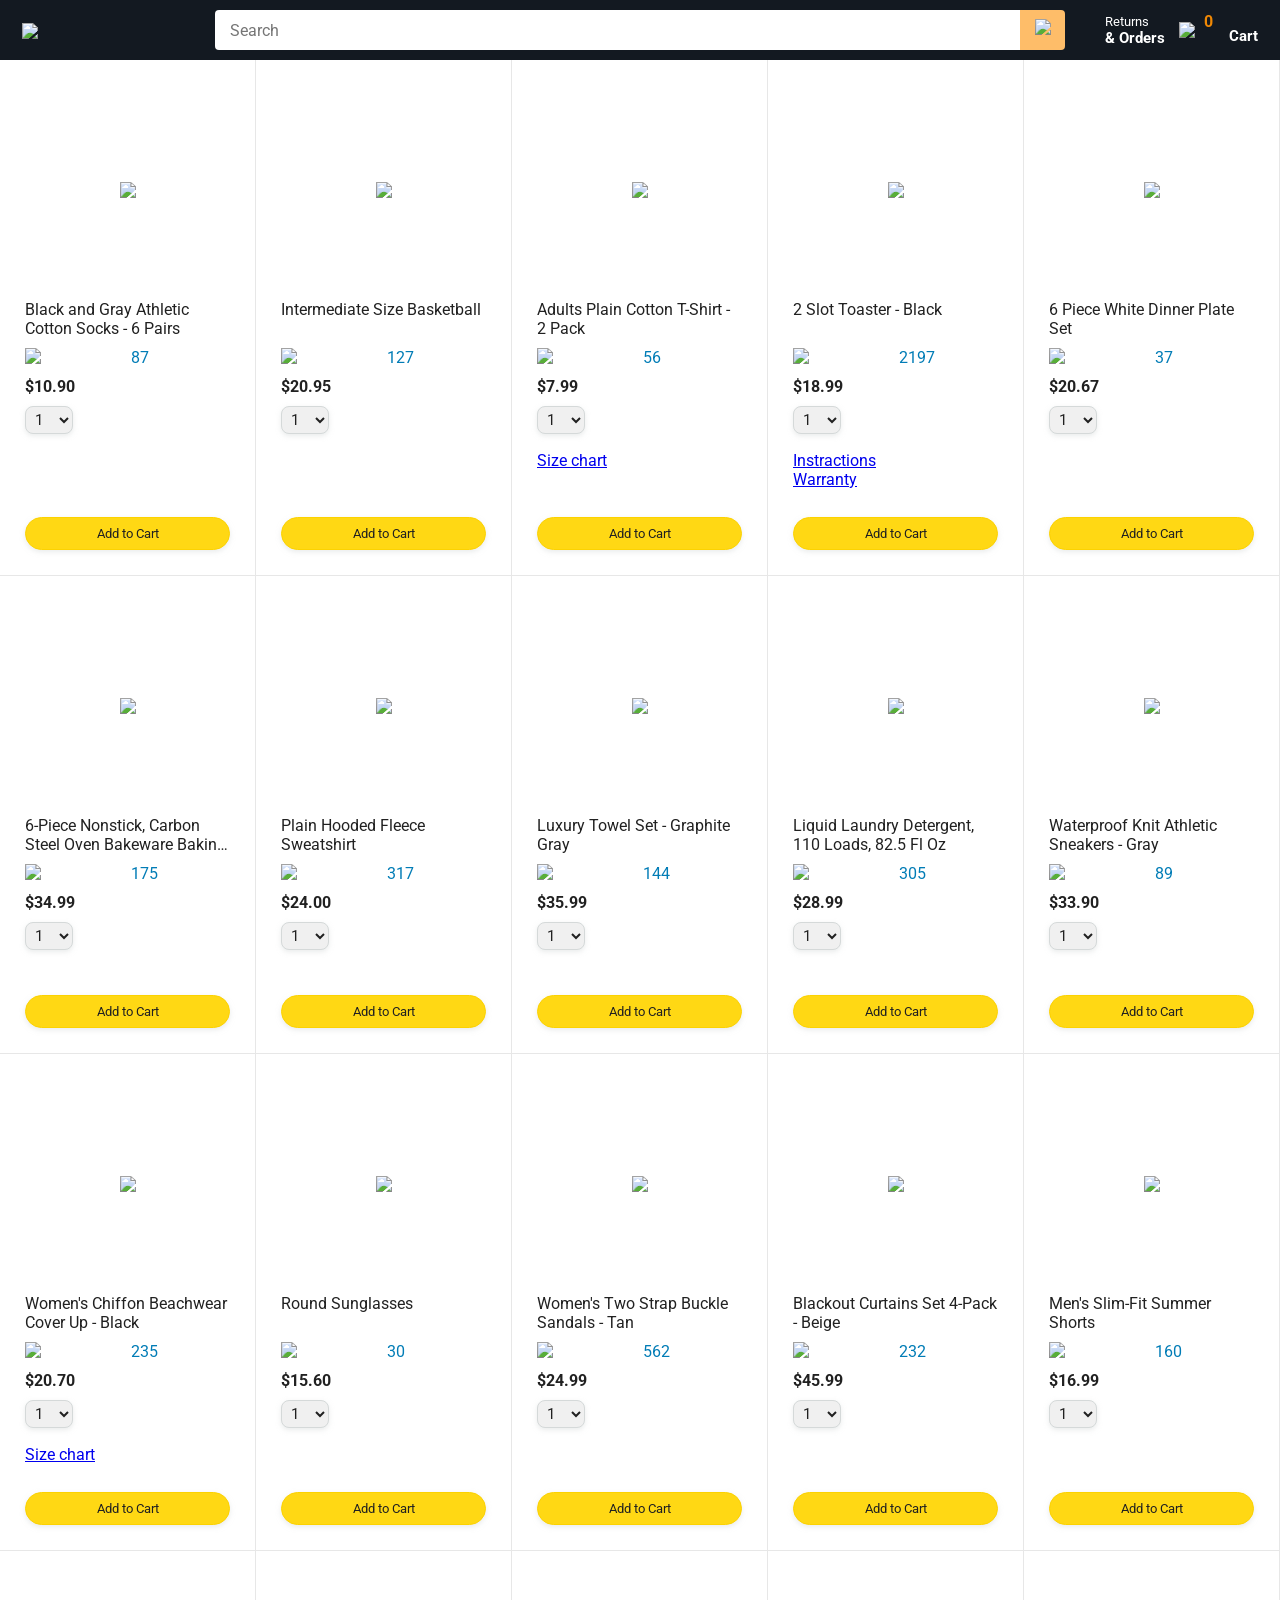
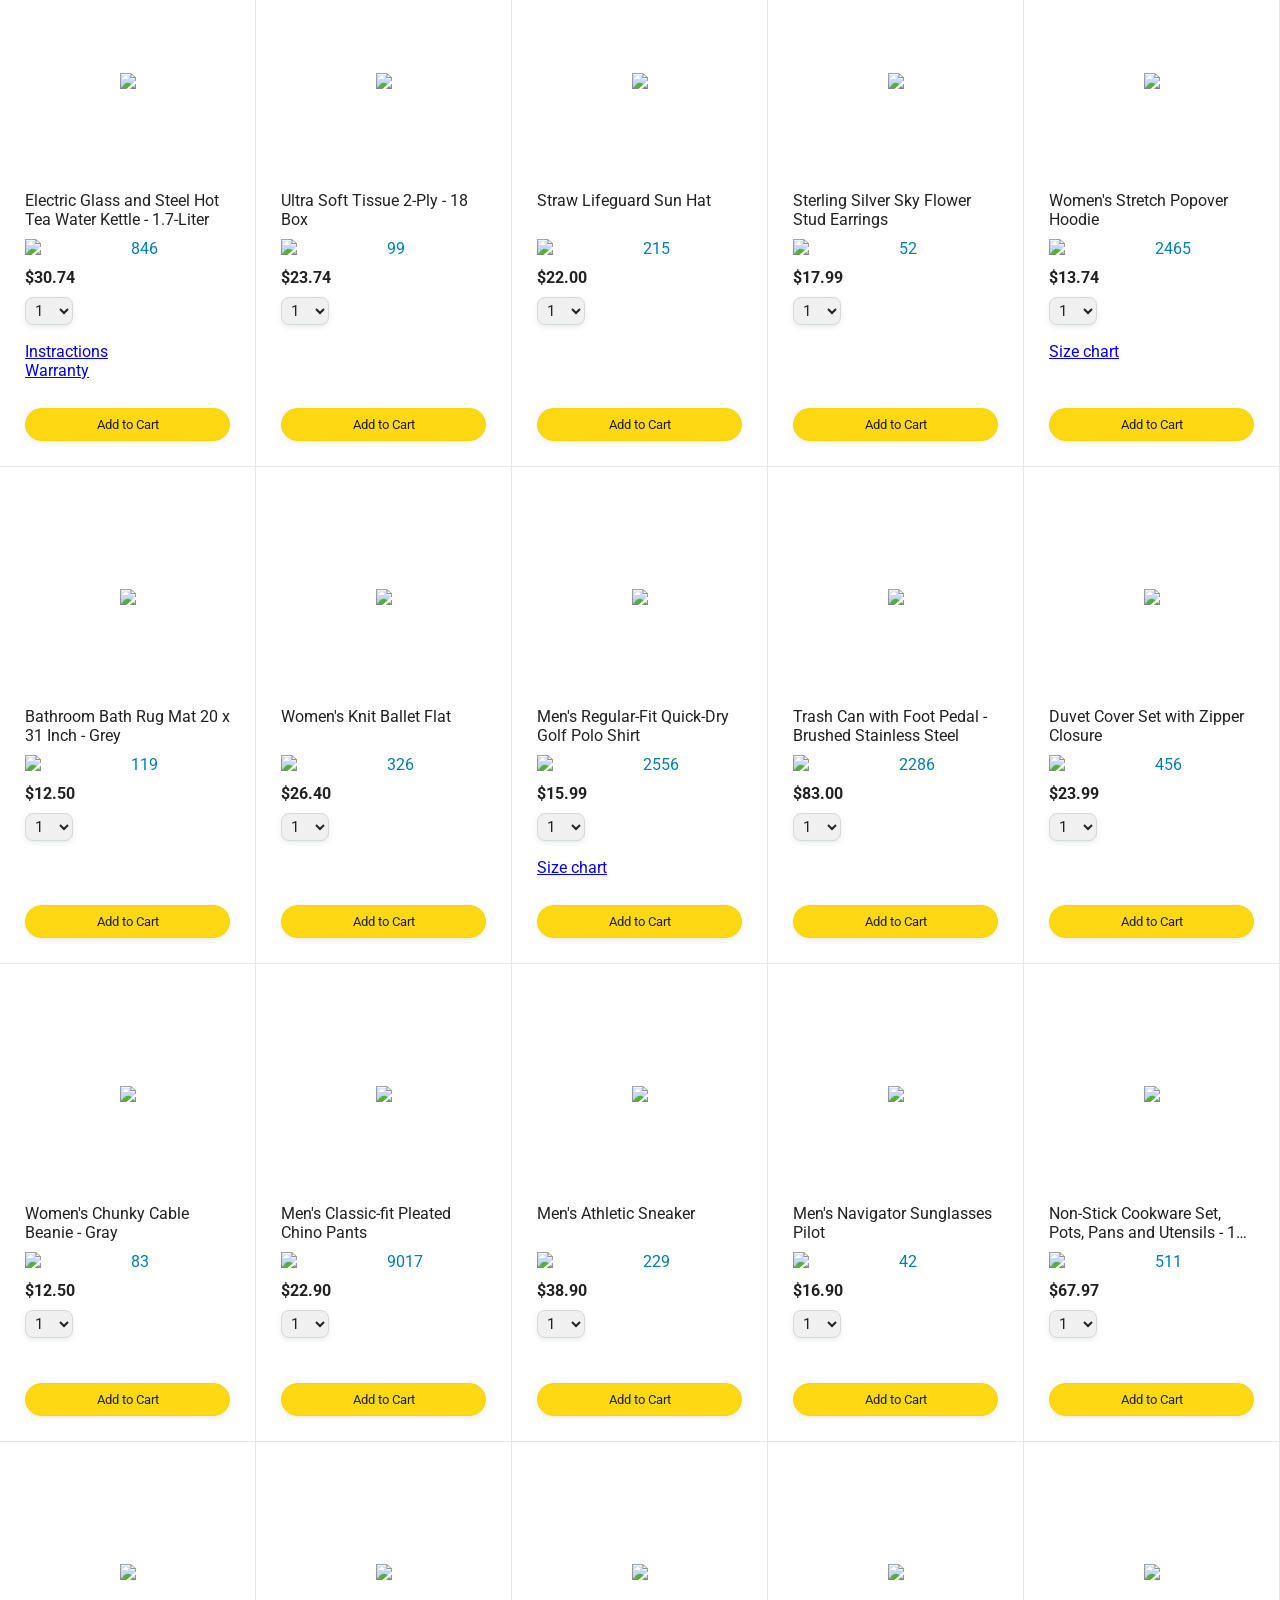
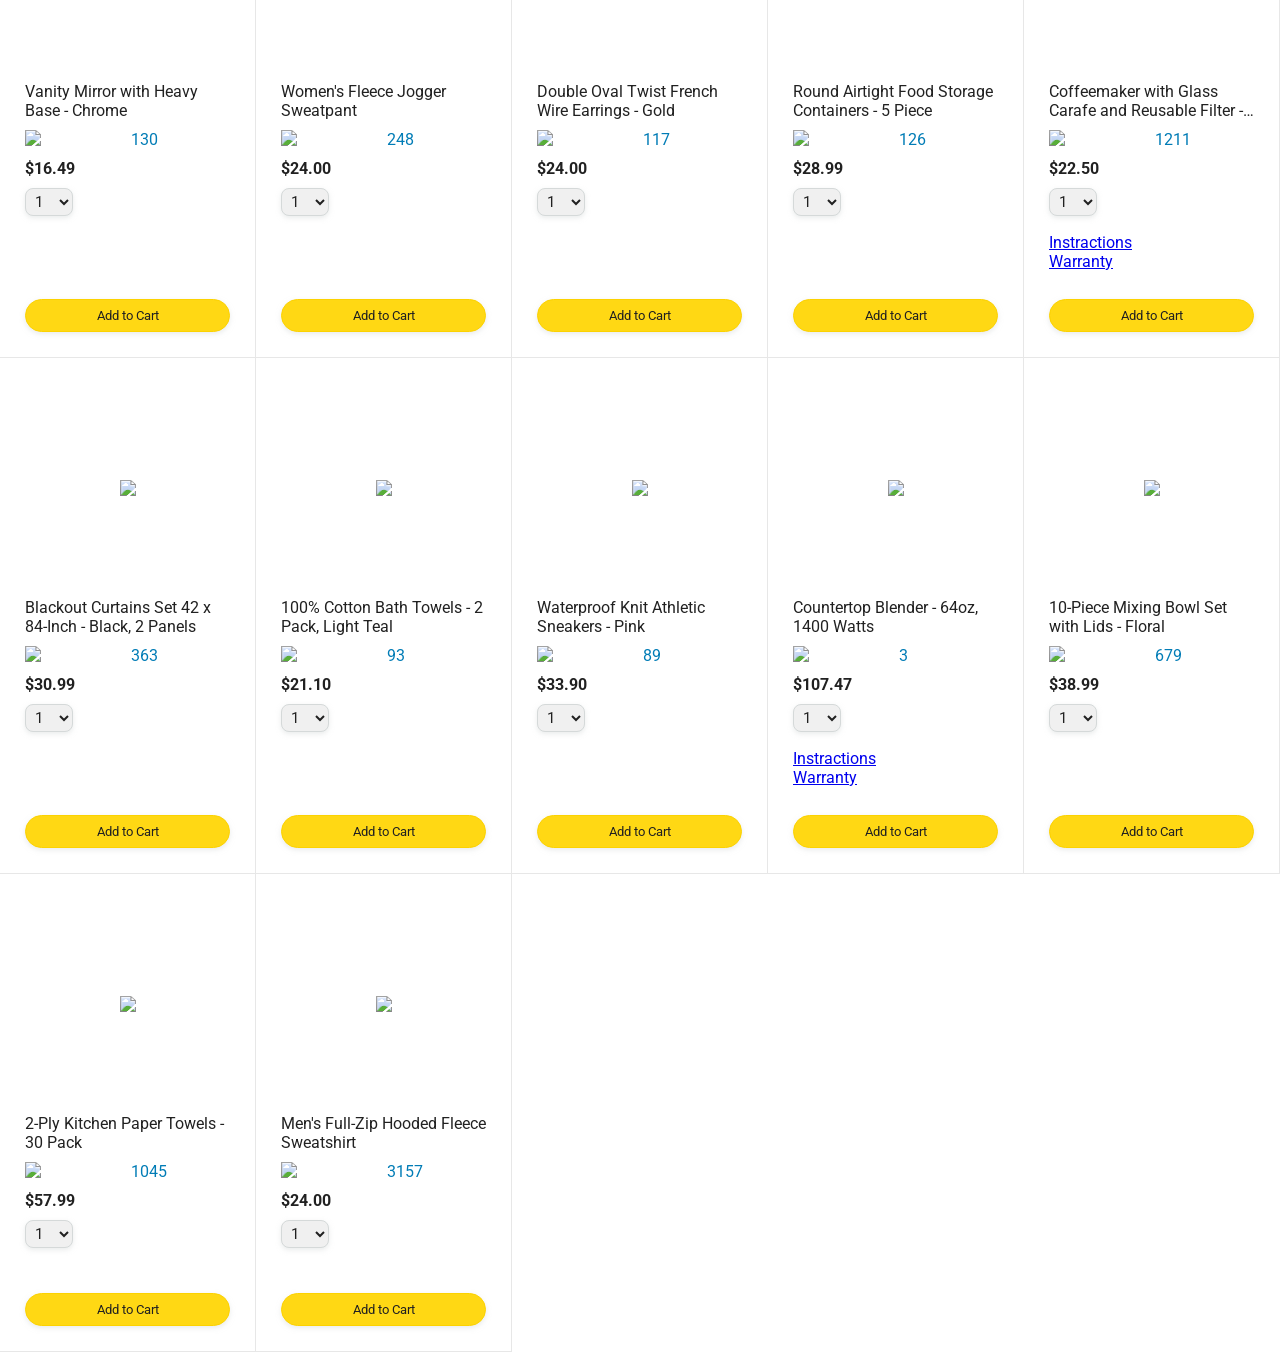
==== index.html @ 11683c83 "Rename amazon.html to index.html" ====
<!DOCTYPE html>
<html>
  <head>
    <title>Amazon Project</title>

    <!-- This code is needed for responsive design to work.
      (Responsive design = make the website look good on
      smaller screen sizes like a phone or a tablet). -->
    <meta name="viewport" content="width=device-width, initial-scale=1">

    <!-- Load a font called Roboto from Google Fonts. -->
    <link rel="preconnect" href="https://fonts.googleapis.com">
    <link rel="preconnect" href="https://fonts.gstatic.com" crossorigin>
    <link href="https://fonts.googleapis.com/css2?family=Roboto:wght@400;500;700&display=swap" rel="stylesheet">

    <!-- Here are the CSS files for this page. -->
    <link rel="stylesheet" href="styles/shared/general.css">
    <link rel="stylesheet" href="styles/shared/amazon-header.css">
    <link rel="stylesheet" href="styles/pages/amazon.css">
  </head>
  <body>
    <div class="amazon-header">
      <div class="amazon-header-left-section">
        <a href="amazon.html" class="header-link">
          <img class="amazon-logo"
            src="images/amazon-logo-white.png">
          <img class="amazon-mobile-logo"
            src="images/amazon-mobile-logo-white.png">
        </a>
      </div>

      <div class="amazon-header-middle-section">
        <div class="search-bar-conainer">
          <input class="search-bar" type="text" placeholder="Search">
          <div class="pop-up">
            Enter a product name to search for
          </div>
        </div>

        <button class="search-button">
          <img class="search-icon" src="images/icons/search-icon.png">
          <div class="search-button-pop-up">
            Search
          </div>
        </button>
      </div>

      <div class="amazon-header-right-section">
        <a class="orders-link header-link" href="orders.html">
          <span class="returns-text">Returns</span>
          <span class="orders-text">& Orders</span>
        </a>

        <a class="cart-link header-link" href="checkout.html">
          <img class="cart-icon" src="images/icons/cart-icon.png">
          <div class="cart-quantity">0</div>
          <div class="cart-text">Cart</div>
        </a>
      </div>
    </div>
    
    <div class="main">
      <div class="products-grid js-products-grid">
        
    </div>
    
    <script type="module" src="data/cart.js"></script>
    <script type="module" src="scripts/amazon.js"></script>
  </body>
</html>
---- styles/shared/general.css ----
body {
  font-family: Roboto, Arial;
  color: rgb(33, 33, 33);
  /* The <body> element has a default margin of 8px
     on all sides. This removes the default margins. */
  margin: 0;
}

/* <p> elements have a default margin on the top
   and bottom. This removes the default margins. */
p {
  margin: 0;
}

button {
  cursor: pointer;
}

select {
  cursor: pointer;
}

input, select, button {
  font-family: Roboto, Arial;
}

.button-primary {
  color: rgb(33, 33, 33);
  background-color: rgb(255, 216, 20);
  border: 1px solid rgb(252, 210, 0);
  border-radius: 8px;
  cursor: pointer;
  box-shadow: 0 2px 5px rgba(213, 217, 217, 0.5);
}

.button-primary:hover {
  background-color: rgb(247, 202, 0);
  border: 1px solid rgb(242, 194, 0);
}

.button-primary:active {
  background: rgb(255, 216, 20);
  border-color: rgb(252, 210, 0);
  box-shadow: none;
}

.button-secondary {
  color: rgb(33, 33, 33);
  background: white;
  border: 1px solid rgb(213, 217, 217);
  border-radius: 8px;
  cursor: pointer;
  box-shadow: 0 2px 5px rgba(213, 217, 217, 0.5);
}

.button-secondary:hover {
  background-color: rgb(247, 250, 250);
}

.button-secondary:active {
  background-color: rgb(237, 253, 255);
  box-shadow: none;
}

/* These styles will limit text to 2 lines. Anything
   beyond 2 lines will be replaced with "..."
   You can find this code by using an A.I. tool or by
   searching in Google.
   https://css-tricks.com/almanac/properties/l/line-clamp/ */
   
   .limit-text-to-2-lines {
     display: -webkit-box;
     -webkit-line-clamp: 2;
     -webkit-box-orient: vertical;
     overflow: hidden;
    }
    
    .clicked {
      display: block;
      -webkit-line-clamp: unset;
      overflow: visible;
    }
.link-primary {
  color: rgb(1, 124, 182);
  cursor: pointer;
}

.link-primary:hover {
  color: rgb(196, 80, 0);
}

/* Styles for dropdown selectors. */
select {
  color: rgb(33, 33, 33);
  background-color: rgb(240, 240, 240);
  border: 1px solid rgb(213, 217, 217);
  border-radius: 8px;
  padding: 3px 5px;
  font-size: 15px;
  cursor: pointer;
  box-shadow: 0 2px 5px rgba(213, 217, 217, 0.5);
}

select:focus,
input:focus {
  outline: 2px solid rgb(255, 153, 0);
}
---- styles/shared/amazon-header.css ----
.search-bar-conainer{
  flex:1;
  display: flex;
  justify-content: center;
  position: relative;
}

.search-button-pop-up,.search-bar-conainer .pop-up{
  position: absolute;
  opacity: 0;
  font-size: 14px;
  top: 44px;
  background-color: rgb(241, 241, 241);
  border-radius: 3px;
  color:rgb(96,96,96);
  white-space: nowrap;
  padding: 10px 20px;
}
.search-button:hover .search-button-pop-up{
  opacity: 1;
  top:54px;
}



.amazon-header {
  background-color: rgb(19, 25, 33);
  color: white;
  padding-left: 15px;
  padding-right: 15px;

  display: flex;
  align-items: center;
  justify-content: space-between;

  position: fixed;
  top: 0;
  left: 0;
  right: 0;
  height: 60px;
}

.amazon-header-left-section {
  width: 180px;
}

@media (max-width: 800px) {
  .amazon-header-left-section {
    width: unset;
  }
}

.header-link {
  display: inline-block;
  padding: 6px;
  border-radius: 2px;
  cursor: pointer;
  text-decoration: none;
  border: 1px solid rgba(0, 0, 0, 0);
}

.header-link:hover {
  border: 1px solid white;
}

.amazon-logo {
  width: 100px;
  margin-top: 5px;
}

.amazon-mobile-logo {
  display: none;
}

@media (max-width: 575px) {
  .amazon-logo {
    display: none;
  }

  .amazon-mobile-logo {
    display: block;
    height: 35px;
    margin-top: 5px;
  }
}

.amazon-header-middle-section {
  flex: 1;
  max-width: 850px;
  margin-left: 10px;
  margin-right: 10px;
  display: flex;
}

.search-bar {
  flex: 1;
  width: 0;
  font-size: 16px;
  height: 38px;
  padding-left: 15px;
  border: none;
  border-top-left-radius: 4px;
  border-bottom-left-radius: 4px;
  border-top-right-radius: 0;
  border-bottom-right-radius: 0;
}

.search-button {
  background-color: rgb(254, 189, 105);
  border: none;
  width: 45px;
  height: 40px;
  display: flex;
  justify-content: center;
  align-items: center;
  border-top-right-radius: 4px;
  border-bottom-right-radius: 4px;
  flex-shrink: 0;
}

.search-icon {
  height: 22px;
}

.amazon-header-right-section {
  width: 180px;
  flex-shrink: 0;
  display: flex;
  justify-content: end;
}

.orders-link {
  color: white;
}

.returns-text {
  display: block;
  font-size: 13px;
}

.orders-text {
  display: block;
  font-size: 15px;
  font-weight: 700;
}

.cart-link {
  color: white;
  display: flex;
  align-items: center;
  position: relative;
}

.cart-icon {
  width: 50px;
}

.cart-text {
  margin-top: 12px;
  font-size: 15px;
  font-weight: 700;
}

.cart-quantity {
  color: rgb(240, 136, 4);
  font-size: 16px;
  font-weight: 700;

  position: absolute;
  top: 4px;
  left: 22px;
  
  width: 26px;
  text-align: center;
}
---- styles/pages/amazon.css ----
.main {
  margin-top: 60px;
}

.products-grid {
  display: grid;

  /* - In CSS Grid, 1fr means a column will take up the
       remaining space in the grid.
     - If we write 1fr 1fr ... 1fr; 8 times, this will
       divide the grid into 8 columns, each taking up an
       equal amount of the space.
     - repeat(8, 1fr); is a shortcut for repeating "1fr"
       8 times (instead of typing out "1fr" 8 times).
       repeat(...) is a special property that works with
       display: grid; */
  grid-template-columns: repeat(8, 1fr);
}

/* @media is used to create responsive design (making the
   website look good on any screen size). This @media
   means when the screen width is 2000px or less, we
   will divide the grid into 7 columns instead of 8. */
@media (max-width: 2000px) {
  .products-grid {
    grid-template-columns: repeat(7, 1fr);
  }
}

/* This @media means when the screen width is 1600px or
   less, we will divide the grid into 6 columns. */
@media (max-width: 1600px) {
  .products-grid {
    grid-template-columns: repeat(6, 1fr);
  }
}

@media (max-width: 1300px) {
  .products-grid {
    grid-template-columns: repeat(5, 1fr);
  }
}

@media (max-width: 1000px) {
  .products-grid {
    grid-template-columns: repeat(4, 1fr);
  }
}

@media (max-width: 800px) {
  .products-grid {
    grid-template-columns: repeat(3, 1fr);
  }
}

@media (max-width: 575px) {
  .products-grid {
    grid-template-columns: repeat(2, 1fr);
  }
}

@media (max-width: 450px) {
  .products-grid {
    grid-template-columns: 1fr;
  }
}

.product-container {
  padding-top: 40px;
  padding-bottom: 25px;
  padding-left: 25px;
  padding-right: 25px;

  border-right: 1px solid rgb(231, 231, 231);
  border-bottom: 1px solid rgb(231, 231, 231);

  display: flex;
  flex-direction: column;
}

.product-image-container {
  display: flex;
  justify-content: center;
  align-items: center;

  height: 180px;
  margin-bottom: 20px;
}

.product-image {
  /* Images will overflow their container by default. To
    prevent this, we set max-width and max-height to 100%
    so they stay inside their container. */
  max-width: 100%;
  max-height: 100%;
}

.product-name {
  height: 40px;
  margin-bottom: 5px;
}

.product-rating-container {
  display: flex;
  align-items: center;
  margin-bottom: 10px;
}

.product-rating-stars {
  width: 100px;
  margin-right: 6px;
}

.product-rating-count {
  color: rgb(1, 124, 182);
  cursor: pointer;
  margin-top: 3px;
}

.product-price {
  font-weight: 700;
  margin-bottom: 10px;
}

.product-quantity-container {
  margin-bottom: 17px;
}

.product-spacer {
  flex: 1;
}

.added-to-cart {
  color: rgb(6, 125, 98);
  font-size: 16px;

  display: flex;
  align-items: center;
  margin-bottom: 8px;

  /* At first, the "Added to cart" message will
     be invisible. Use JavaScript to change the
     opacity and make it visible. */
  visibility: hidden;
}

.added-to-cart img {
  height: 20px;
  margin-right: 5px;
}

.add-to-cart-button {
  width: 100%;
  padding: 8px;
  border-radius: 50px;
}
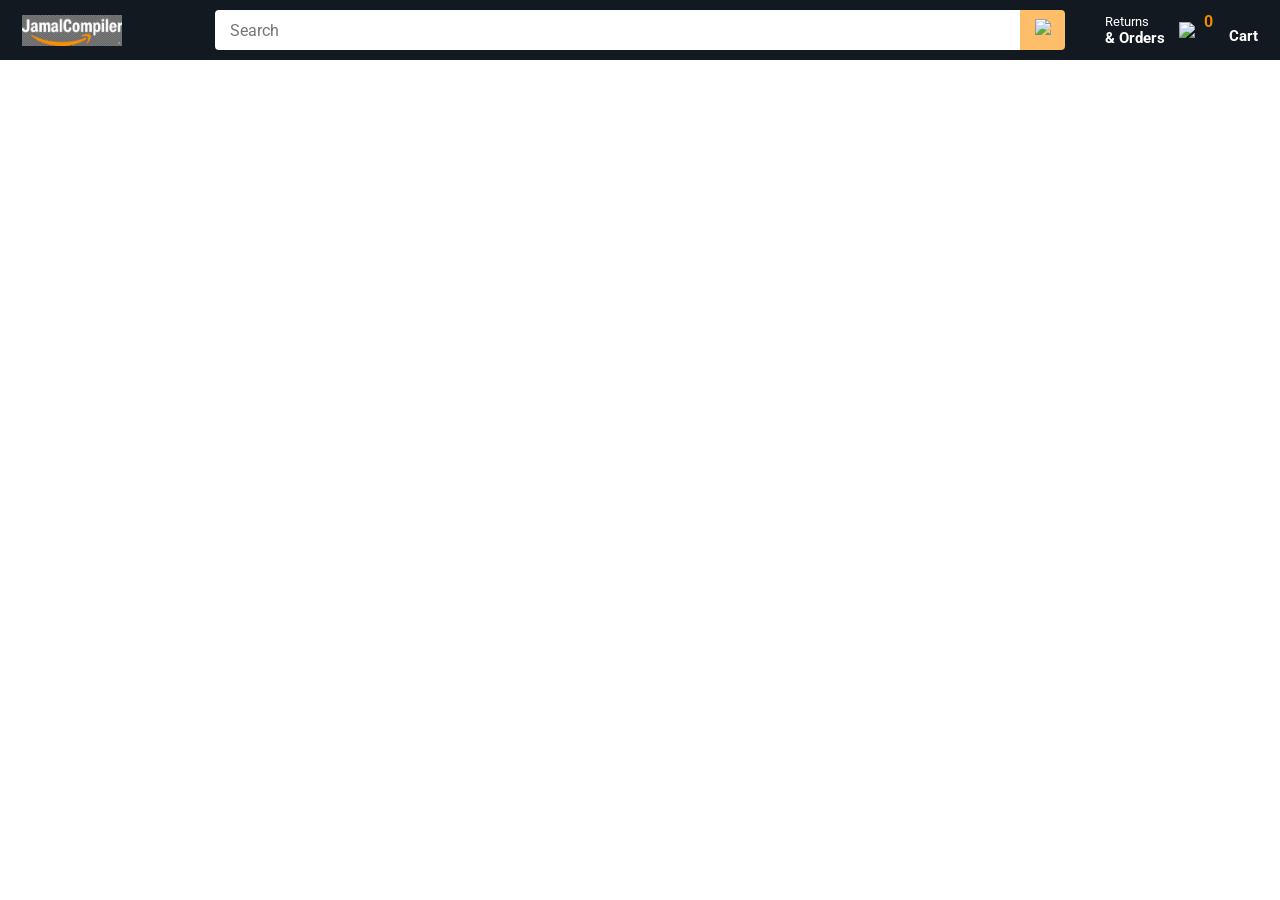
==== commit e479fdf1: "finishing the project" ====
--- a/index.html
+++ b/index.html
@@ -1,70 +1,70 @@
-<!DOCTYPE html>
-<html>
-  <head>
-    <title>Amazon Project</title>
-
-    <!-- This code is needed for responsive design to work.
-      (Responsive design = make the website look good on
-      smaller screen sizes like a phone or a tablet). -->
-    <meta name="viewport" content="width=device-width, initial-scale=1">
-
-    <!-- Load a font called Roboto from Google Fonts. -->
-    <link rel="preconnect" href="https://fonts.googleapis.com">
-    <link rel="preconnect" href="https://fonts.gstatic.com" crossorigin>
-    <link href="https://fonts.googleapis.com/css2?family=Roboto:wght@400;500;700&display=swap" rel="stylesheet">
-
-    <!-- Here are the CSS files for this page. -->
-    <link rel="stylesheet" href="styles/shared/general.css">
-    <link rel="stylesheet" href="styles/shared/amazon-header.css">
-    <link rel="stylesheet" href="styles/pages/amazon.css">
-  </head>
-  <body>
-    <div class="amazon-header">
-      <div class="amazon-header-left-section">
-        <a href="amazon.html" class="header-link">
-          <img class="amazon-logo"
-            src="images/amazon-logo-white.png">
-          <img class="amazon-mobile-logo"
-            src="images/amazon-mobile-logo-white.png">
-        </a>
-      </div>
-
-      <div class="amazon-header-middle-section">
-        <div class="search-bar-conainer">
-          <input class="search-bar" type="text" placeholder="Search">
-          <div class="pop-up">
-            Enter a product name to search for
-          </div>
-        </div>
-
-        <button class="search-button">
-          <img class="search-icon" src="images/icons/search-icon.png">
-          <div class="search-button-pop-up">
-            Search
-          </div>
-        </button>
-      </div>
-
-      <div class="amazon-header-right-section">
-        <a class="orders-link header-link" href="orders.html">
-          <span class="returns-text">Returns</span>
-          <span class="orders-text">& Orders</span>
-        </a>
-
-        <a class="cart-link header-link" href="checkout.html">
-          <img class="cart-icon" src="images/icons/cart-icon.png">
-          <div class="cart-quantity">0</div>
-          <div class="cart-text">Cart</div>
-        </a>
-      </div>
-    </div>
-    
-    <div class="main">
-      <div class="products-grid js-products-grid">
-        
-    </div>
-    
-    <script type="module" src="data/cart.js"></script>
-    <script type="module" src="scripts/amazon.js"></script>
-  </body>
-</html>
+<!DOCTYPE html>
+<html>
+  <head>
+    <title>Amazon Project</title>
+
+    <!-- This code is needed for responsive design to work.
+      (Responsive design = make the website look good on
+      smaller screen sizes like a phone or a tablet). -->
+    <meta name="viewport" content="width=device-width, initial-scale=1">
+
+    <!-- Load a font called Roboto from Google Fonts. -->
+    <link rel="preconnect" href="https://fonts.googleapis.com">
+    <link rel="preconnect" href="https://fonts.gstatic.com" crossorigin>
+    <link href="https://fonts.googleapis.com/css2?family=Roboto:wght@400;500;700&display=swap" rel="stylesheet">
+
+    <!-- Here are the CSS files for this page. -->
+    <link rel="stylesheet" href="styles/shared/general.css">
+    <link rel="stylesheet" href="styles/shared/amazon-header.css">
+    <link rel="stylesheet" href="styles/pages/amazon.css">
+  </head>
+  <body>
+    <div class="amazon-header">
+      <div class="amazon-header-left-section">
+        <a href="index.html" class="header-link">
+          <img class="amazon-logo"
+            src="images/jamal-compiler-logo-white.png">
+          <img class="amazon-mobile-logo"
+            src="images/jamal-complier-mobile-logo-white.png">
+        </a>
+      </div>
+
+      <div class="amazon-header-middle-section">
+        <div class="search-bar-conainer">
+          <input class="search-bar" type="text" placeholder="Search">
+          <div class="pop-up">
+            Enter a product name to search for
+          </div>
+        </div>
+
+        <button class="search-button">
+          <img class="search-icon" src="images/icons/search-icon.png">
+          <div class="search-button-pop-up">
+            Search
+          </div>
+        </button>
+      </div>
+
+      <div class="amazon-header-right-section">
+        <a class="orders-link header-link" href="orders.html">
+          <span class="returns-text">Returns</span>
+          <span class="orders-text">& Orders</span>
+        </a>
+
+        <a class="cart-link header-link" href="checkout.html">
+          <img class="cart-icon" src="images/icons/cart-icon.png">
+          <div class="cart-quantity">0</div>
+          <div class="cart-text">Cart</div>
+        </a>
+      </div>
+    </div>
+    
+    <div class="main">
+      <div class="products-grid js-products-grid">
+        
+    </div>
+    
+    <script type="module" src="data/cart.js"></script>
+    <script type="module" src="scripts/amazon.js"></script>
+  </body>
+</html>
--- a/styles/shared/amazon-header.css
+++ b/styles/shared/amazon-header.css
@@ -79,8 +79,9 @@
 
   .amazon-mobile-logo {
     display: block;
-    height: 35px;
+    height: 50px;
     margin-top: 5px;
+    object-fit: contain;
   }
 }
 
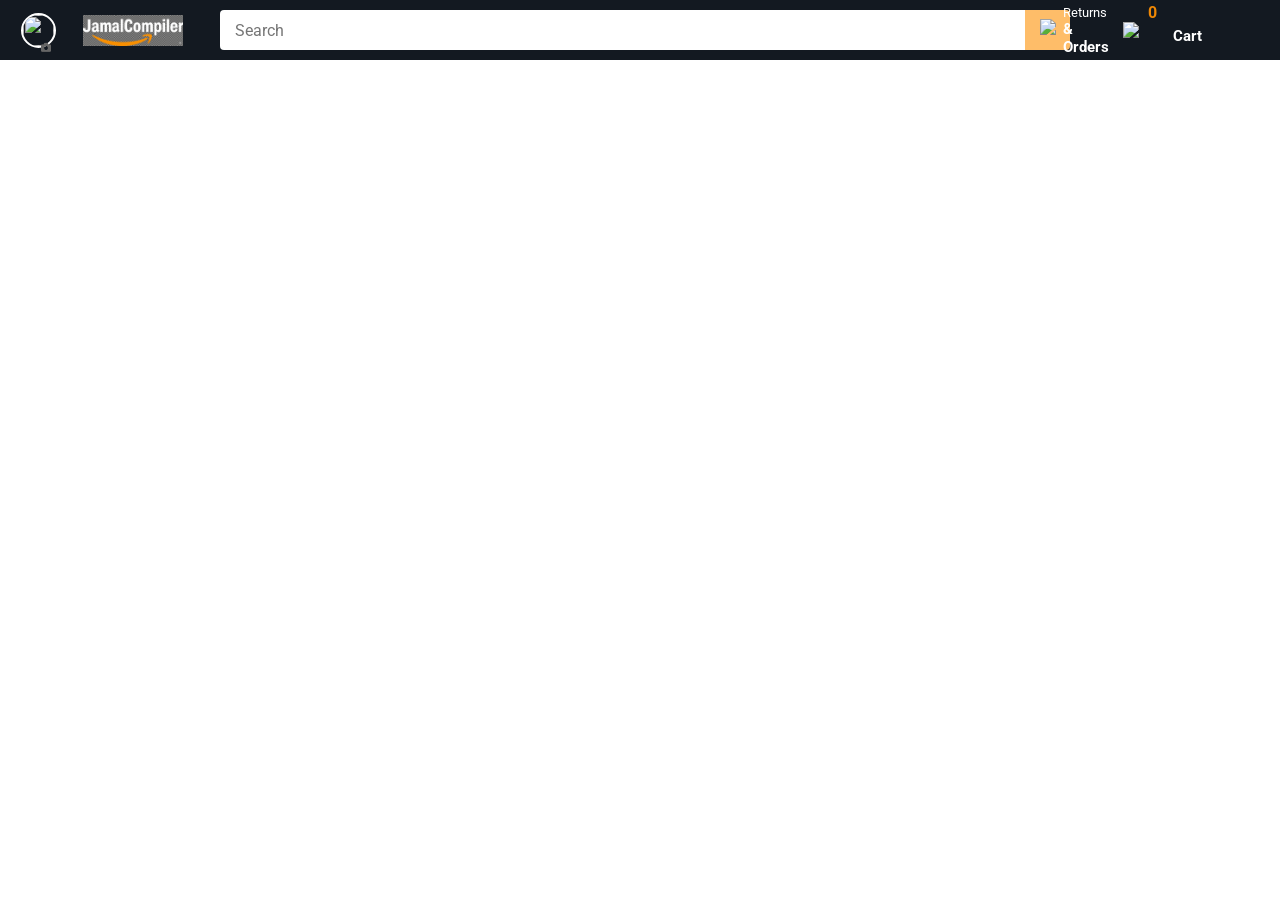
==== commit ecc226ac: "finishing the project" ====
--- a/index.html
+++ b/index.html
@@ -1,70 +1,177 @@
 <!DOCTYPE html>
 <html>
-  <head>
-    <title>Amazon Project</title>
 
-    <!-- This code is needed for responsive design to work.
+<head>
+  <title>Amazon Project</title>
+
+  <!-- This code is needed for responsive design to work.
       (Responsive design = make the website look good on
       smaller screen sizes like a phone or a tablet). -->
-    <meta name="viewport" content="width=device-width, initial-scale=1">
+  <meta name="viewport" content="width=device-width, initial-scale=1">
 
-    <!-- Load a font called Roboto from Google Fonts. -->
-    <link rel="preconnect" href="https://fonts.googleapis.com">
-    <link rel="preconnect" href="https://fonts.gstatic.com" crossorigin>
-    <link href="https://fonts.googleapis.com/css2?family=Roboto:wght@400;500;700&display=swap" rel="stylesheet">
+  <!-- this for the frofile image icon the camara -->
+  <script src="https://code.jquery.com/jquery-3.7.1.min.js"></script>
+  <link rel="stylesheet" href="https://cdnjs.cloudflare.com/ajax/libs/font-awesome/6.4.0/css/all.min.css">
+  <link rel="stylesheet" href="styles/shared/image-profile.css">
 
-    <!-- Here are the CSS files for this page. -->
-    <link rel="stylesheet" href="styles/shared/general.css">
-    <link rel="stylesheet" href="styles/shared/amazon-header.css">
-    <link rel="stylesheet" href="styles/pages/amazon.css">
-  </head>
-  <body>
+
+  <!-- Load a font called Roboto from Google Fonts. -->
+  <link rel="preconnect" href="https://fonts.googleapis.com">
+  <link rel="preconnect" href="https://fonts.gstatic.com" crossorigin>
+  <link href="https://fonts.googleapis.com/css2?family=Roboto:wght@400;500;700&display=swap" rel="stylesheet">
+
+  <!-- Here are the CSS files for this page. -->
+  <link rel="stylesheet" href="styles/shared/general.css">
+  <link rel="stylesheet" href="styles/shared/amazon-header.css">
+  <link rel="stylesheet" href="styles/pages/amazon.css">
+</head>
+
+<body>
+  <!-- <header>
+
     <div class="amazon-header">
       <div class="amazon-header-left-section">
-        <a href="index.html" class="header-link">
-          <img class="amazon-logo"
-            src="images/jamal-compiler-logo-white.png">
-          <img class="amazon-mobile-logo"
-            src="images/jamal-complier-mobile-logo-white.png">
-        </a>
+      <div class="small-12 columns">
+        <div class="circle">
+          <img class="profile-pic"
+            src="https://t3.ftcdn.net/jpg/03/46/83/96/360_F_346839683_6nAPzbhpSkIpb8pmAwufkC7c5eD7wYws.jpg">
+        </div>
+        <div class="p-image">
+          <i class="fa fa-camera upload-button"></i>
+          <input class="file-upload" type="file" accept="image/*" />
+        </div>
+      </div>
+      <div class="amazon-logo-container">
+       <a href="index.html" class="header-link">
+        <img class="amazon-logo" src="images/jamal-compiler-logo-white.png">
+        <img class="amazon-mobile-logo" src="images/jamal-complier-mobile-logo-white.png">
+      </a>
+      </div>
+    </div>
+
+    <div class="amazon-header-middle-section">
+      <div class="search-bar-conainer">
+        <input class="search-bar" type="text" placeholder="Search">
+        <div class="pop-up">
+          Enter a product name to search for
+        </div>
       </div>
 
-      <div class="amazon-header-middle-section">
-        <div class="search-bar-conainer">
-          <input class="search-bar" type="text" placeholder="Search">
-          <div class="pop-up">
-            Enter a product name to search for
-          </div>
+      <button class="search-button">
+        <img class="search-icon" src="images/icons/search-icon.png">
+        <div class="search-button-pop-up">
+          Search
         </div>
-
-        <button class="search-button">
-          <img class="search-icon" src="images/icons/search-icon.png">
-          <div class="search-button-pop-up">
-            Search
-          </div>
-        </button>
-      </div>
-
-      <div class="amazon-header-right-section">
+      </button>
+    </div>
+    
+    <div class="amazon-header-right-section">
+      <div class="no-hamburger-menu">
+        
         <a class="orders-link header-link" href="orders.html">
           <span class="returns-text">Returns</span>
           <span class="orders-text">& Orders</span>
         </a>
-
+        
         <a class="cart-link header-link" href="checkout.html">
           <img class="cart-icon" src="images/icons/cart-icon.png">
           <div class="cart-quantity">0</div>
           <div class="cart-text">Cart</div>
         </a>
       </div>
+      <div class="hamburger-menu">
+        <img src="images/icons/hamburger-menu.png" alt="">
+      </div>
     </div>
-    
-    <div class="main">
-      <div class="products-grid js-products-grid">
-        
+  </div>
+
+  <div class="second-row">
+         <a class="orders-link header-link" href="orders.html">
+          <span class="orders-text">Returns</span>
+          <span class="orders-text">& Orders</span>
+        </a>
+  </div>
+  <div class="thrid-row">
+         <a class="cart-link header-link" href="checkout.html">
+          <img class="cart-icon" src="images/icons/cart-icon.png">
+          <div class="cart-quantity">0</div>
+
+        </a>
+  </div>
+</header> -->
+
+<header>
+  <div class="amazon-header">
+    <div class="amazon-header-left-section">
+      <div class="small-12 columns">
+        <div class="circle">
+          <img class="profile-pic" src="https://t3.ftcdn.net/jpg/03/46/83/96/360_F_346839683_6nAPzbhpSkIpb8pmAwufkC7c5eD7wYws.jpg">
+        </div>
+        <div class="p-image">
+          <i class="fa fa-camera upload-button"></i>
+          <input class="file-upload" type="file" accept="image/*" style="display: none;" />
+        </div>
+      </div>
+
+      <div class="amazon-logo-container">
+        <a href="index.html" class="header-link">
+          <img class="amazon-logo" src="images/jamal-compiler-logo-white.png">
+          <img class="amazon-mobile-logo" src="images/jamal-complier-mobile-logo-white.png">
+        </a>
+      </div>
     </div>
-    
-    <script type="module" src="data/cart.js"></script>
+
+    <div class="amazon-header-middle-section">
+      <div class="search-bar-conainer">
+        <input class="search-bar" type="text" placeholder="Search">
+        <div class="pop-up">Enter a product name to search for</div>
+      </div>
+      <button class="search-button">
+        <img class="search-icon" src="images/icons/search-icon.png">
+        <div class="search-button-pop-up">Search</div>
+      </button>
+    </div>
+
+    <div class="amazon-header-right-section">
+      <div class="no-hamburger-menu">
+        <a class="orders-link header-link" href="orders.html">
+          <span class="returns-text">Returns</span>
+          <span class="orders-text">& Orders</span>
+        </a>
+        <a class="cart-link header-link" href="checkout.html">
+          <img class="cart-icon" src="images/icons/cart-icon.png">
+          <div class="cart-quantity">0</div>
+          <div class="cart-text">Cart</div>
+        </a>
+      </div>
+      <div class="hamburger-menu">
+        <img src="images/icons/hamburger-menu.png" alt="Menu" style="cursor: pointer;">
+      </div>
+    </div>
+  </div>
+   <div class="row-container">
+
+     <div class="second-row">
+       <a class="orders-link header-link" href="orders.html">
+         <span class="orders-text">Returns & Orders</span>
+        </a>
+      </div>
+      <div class="thrid-row">
+        <a class="cart-link header-link" href="checkout.html">
+          <img class="cart-icon" src="images/icons/cart-icon.png">
+          <div class="cart-quantity js-cart-mobile-quantity">0</div>
+        </a>
+        <div>
+  </div>
+</header>
+
+  <div class="main">
+    <div class="products-grid js-products-grid">
+
+    </div>
+
+
     <script type="module" src="scripts/amazon.js"></script>
-  </body>
-</html>
+</body>
+
+</html>
--- a/styles/shared/image-profile.css
+++ b/styles/shared/image-profile.css
@@ -0,0 +1,33 @@
+.columns{
+  display: flex;
+  justify-content: center;
+  align-items: center;
+}
+.circle {
+  border-radius: 100%;
+  overflow: hidden;
+  width: 35px;
+  height: 35px;
+  border: 2px solid #fff;
+  position: relative; /* Changed from absolute for easier testing */
+}
+
+.profile-pic {
+  display: flex;
+  width: 100%;
+  height: 100%;
+  object-fit: cover;
+}
+
+.file-upload { display: none; }
+
+.p-image {
+  position: relative;
+  top: 17px;
+  left:-15px;
+  color: #666666;
+  font-size: 10px;
+  cursor: pointer;
+}
+
+.upload-button:hover { color: #999; }
--- a/styles/shared/general.css
+++ b/styles/shared/general.css
@@ -1,107 +1,108 @@
-body {
-  font-family: Roboto, Arial;
-  color: rgb(33, 33, 33);
-  /* The <body> element has a default margin of 8px
-     on all sides. This removes the default margins. */
-  margin: 0;
-}
-
-/* <p> elements have a default margin on the top
-   and bottom. This removes the default margins. */
-p {
-  margin: 0;
-}
-
-button {
-  cursor: pointer;
-}
-
-select {
-  cursor: pointer;
-}
-
-input, select, button {
-  font-family: Roboto, Arial;
-}
-
-.button-primary {
-  color: rgb(33, 33, 33);
-  background-color: rgb(255, 216, 20);
-  border: 1px solid rgb(252, 210, 0);
-  border-radius: 8px;
-  cursor: pointer;
-  box-shadow: 0 2px 5px rgba(213, 217, 217, 0.5);
-}
-
-.button-primary:hover {
-  background-color: rgb(247, 202, 0);
-  border: 1px solid rgb(242, 194, 0);
-}
-
-.button-primary:active {
-  background: rgb(255, 216, 20);
-  border-color: rgb(252, 210, 0);
-  box-shadow: none;
-}
-
-.button-secondary {
-  color: rgb(33, 33, 33);
-  background: white;
-  border: 1px solid rgb(213, 217, 217);
-  border-radius: 8px;
-  cursor: pointer;
-  box-shadow: 0 2px 5px rgba(213, 217, 217, 0.5);
-}
-
-.button-secondary:hover {
-  background-color: rgb(247, 250, 250);
-}
-
-.button-secondary:active {
-  background-color: rgb(237, 253, 255);
-  box-shadow: none;
-}
-
-/* These styles will limit text to 2 lines. Anything
-   beyond 2 lines will be replaced with "..."
-   You can find this code by using an A.I. tool or by
-   searching in Google.
-   https://css-tricks.com/almanac/properties/l/line-clamp/ */
-   
-   .limit-text-to-2-lines {
-     display: -webkit-box;
-     -webkit-line-clamp: 2;
-     -webkit-box-orient: vertical;
-     overflow: hidden;
-    }
-    
-    .clicked {
-      display: block;
-      -webkit-line-clamp: unset;
-      overflow: visible;
-    }
-.link-primary {
-  color: rgb(1, 124, 182);
-  cursor: pointer;
-}
-
-.link-primary:hover {
-  color: rgb(196, 80, 0);
-}
-
-/* Styles for dropdown selectors. */
-select {
-  color: rgb(33, 33, 33);
-  background-color: rgb(240, 240, 240);
-  border: 1px solid rgb(213, 217, 217);
-  border-radius: 8px;
-  padding: 3px 5px;
-  font-size: 15px;
-  cursor: pointer;
-  box-shadow: 0 2px 5px rgba(213, 217, 217, 0.5);
-}
-
-select:focus,
-input:focus {
-  outline: 2px solid rgb(255, 153, 0);
+body {
+  font-family: Roboto, Arial;
+  color: rgb(33, 33, 33);
+  /* The <body> element has a default margin of 8px
+     on all sides. This removes the default margins. */
+  margin: 0;
+}
+
+/* <p> elements have a default margin on the top
+   and bottom. This removes the default margins. */
+p {
+  margin: 0;
+}
+
+button {
+  cursor: pointer;
+}
+
+select {
+  cursor: pointer;
+}
+
+input, select, button {
+  font-family: Roboto, Arial;
+}
+
+.button-primary {
+  color: rgb(33, 33, 33);
+  background-color: rgb(255, 216, 20);
+  border: 1px solid rgb(252, 210, 0);
+  border-radius: 8px;
+  cursor: pointer;
+  box-shadow: 0 2px 5px rgba(213, 217, 217, 0.5);
+}
+
+.button-primary:hover {
+  background-color: rgb(247, 202, 0);
+  border: 1px solid rgb(242, 194, 0);
+}
+
+.button-primary:active {
+  background: rgb(255, 216, 20);
+  border-color: rgb(252, 210, 0);
+  box-shadow: none;
+}
+
+.button-secondary {
+  color: rgb(33, 33, 33);
+  background: white;
+  border: 1px solid rgb(213, 217, 217);
+  border-radius: 8px;
+  cursor: pointer;
+  box-shadow: 0 2px 5px rgba(213, 217, 217, 0.5);
+}
+
+.button-secondary:hover {
+  background-color: rgb(247, 250, 250);
+}
+
+.button-secondary:active {
+  background-color: rgb(237, 253, 255);
+  box-shadow: none;
+}
+
+/* These styles will limit text to 2 lines. Anything
+   beyond 2 lines will be replaced with "..."
+   You can find this code by using an A.I. tool or by
+   searching in Google.
+   https://css-tricks.com/almanac/properties/l/line-clamp/ */
+   
+   .limit-text-to-2-lines {
+     display: -webkit-box;
+     -webkit-line-clamp: 2;
+     -webkit-box-orient: vertical;
+     overflow: hidden;
+     margin-bottom: 20px;
+    }
+    
+    .clicked {
+      display: block;
+      -webkit-line-clamp: unset;
+      overflow: visible;
+    }
+.link-primary {
+  color: rgb(1, 124, 182);
+  cursor: pointer;
+}
+
+.link-primary:hover {
+  color: rgb(196, 80, 0);
+}
+
+/* Styles for dropdown selectors. */
+select {
+  color: rgb(33, 33, 33);
+  background-color: rgb(240, 240, 240);
+  border: 1px solid rgb(213, 217, 217);
+  border-radius: 8px;
+  padding: 3px 5px;
+  font-size: 15px;
+  cursor: pointer;
+  box-shadow: 0 2px 5px rgba(213, 217, 217, 0.5);
+}
+
+select:focus,
+input:focus {
+  outline: 2px solid rgb(255, 153, 0);
 }
--- a/styles/shared/amazon-header.css
+++ b/styles/shared/amazon-header.css
@@ -1,3 +1,6 @@
+* {
+  box-sizing: border-box;
+}
 .search-bar-conainer{
   flex:1;
   display: flex;
@@ -7,7 +10,7 @@
 
 .search-button-pop-up,.search-bar-conainer .pop-up{
   position: absolute;
-  opacity: 0;
+  visibility: hidden;
   font-size: 14px;
   top: 44px;
   background-color: rgb(241, 241, 241);
@@ -17,31 +20,68 @@
   padding: 10px 20px;
 }
 .search-button:hover .search-button-pop-up{
-  opacity: 1;
+  visibility: visible;
   top:54px;
 }
 
 
-
-.amazon-header {
+.amazon-header{
+
+  display: flex;
+  align-items:center;
+  justify-content: space-between;
+}
+header {
   background-color: rgb(19, 25, 33);
   color: white;
   padding-left: 15px;
   padding-right: 15px;
-
-  display: flex;
-  align-items: center;
-  justify-content: space-between;
-
+  height: 150px;
   position: fixed;
   top: 0;
   left: 0;
   right: 0;
-  height: 60px;
+  display: grid;
+  grid-template-rows: 60px 1fr; 
+  gap:2px;
+  transition:  all .75s ease;
+}
+
+.header-active{
+  height:60px;
+}
+.second-row:hover,.thrid-row:hover{
+  background-color: rgb(38, 50, 63);
+  margin: 0px -20px;
+}
+.row-container{
+  display: grid;
+  margin-bottom: 5px;
+  grid-template-rows: 35px 35px;
+  gap:5px;
+}
+.second-row, .thrid-row{
+  display: flex;
+  justify-content: center;
+  align-items: center;
+}
+
+.second-row a span{
+  display: inline-block;
+}
+.amazon-logo-container{
+  display: flex;
+  align-items: center;
+  justify-content: center;
 }
 
 .amazon-header-left-section {
   width: 180px;
+  display: flex;
+  vertical-align: bottom;
+  justify-content:center;
+  align-items: space-around;
+  gap:10px;
 }
 
 @media (max-width: 800px) {
@@ -49,6 +89,7 @@
     width: unset;
   }
 }
+
 
 .header-link {
   display: inline-block;
@@ -76,13 +117,15 @@
   .amazon-logo {
     display: none;
   }
-
   .amazon-mobile-logo {
     display: block;
     height: 50px;
     margin-top: 5px;
     object-fit: contain;
   }
+  header >div:not([class = 'amazon-header']) .header-link:hover {
+  border: none;
+  }
 }
 
 .amazon-header-middle-section {
@@ -91,13 +134,15 @@
   margin-left: 10px;
   margin-right: 10px;
   display: flex;
+  justify-content: center;
+  align-items: center;
 }
 
 .search-bar {
   flex: 1;
   width: 0;
   font-size: 16px;
-  height: 38px;
+  height: 40px;
   padding-left: 15px;
   border: none;
   border-top-left-radius: 4px;
@@ -106,6 +151,8 @@
   border-bottom-right-radius: 0;
 }
 
+
+
 .search-button {
   background-color: rgb(254, 189, 105);
   border: none;
@@ -123,12 +170,59 @@
   height: 22px;
 }
 
+@media (max-width: 600px) {
+  .no-hamburger-menu{
+    visibility: hidden;
+  }
+  .hamburger-menu{
+    visibility: visible;
+  }
+
+
+}
+
+@media (min-width: 600px ){
+  .hamburger-menu{
+    visibility: hidden;
+    
+  }
+  .no-hamburger-menu{
+    visibility: visible;
+    width: 100%;
+  }
+  .amazon-header-middle-section{
+    margin-right: 60px;
+  }
+  .amazon-header-right-section{
+    width: 180px;
+    margin-left: 0px;
+  }
+  
+  .row-container{
+    display: none;
+  }
+  header{
+    height: 60px;
+  }
+}
+ 
+
+.hamburger-menu{
+  display: flex;
+  justify-content: center;
+  align-items: center;
+}
+.no-hamburger-menu{
+  width: 80px;
+  display: flex;
+  justify-content: end;
+}
 .amazon-header-right-section {
-  width: 180px;
-  flex-shrink: 0;
+  margin-left:-60px;
   display: flex;
   justify-content: end;
 }
+
 
 .orders-link {
   color: white;
--- a/styles/pages/amazon.css
+++ b/styles/pages/amazon.css
@@ -97,7 +97,7 @@
 
 .product-name {
   height: 40px;
-  margin-bottom: 5px;
+  margin-bottom: 12px;
 }
 
 .product-rating-container {
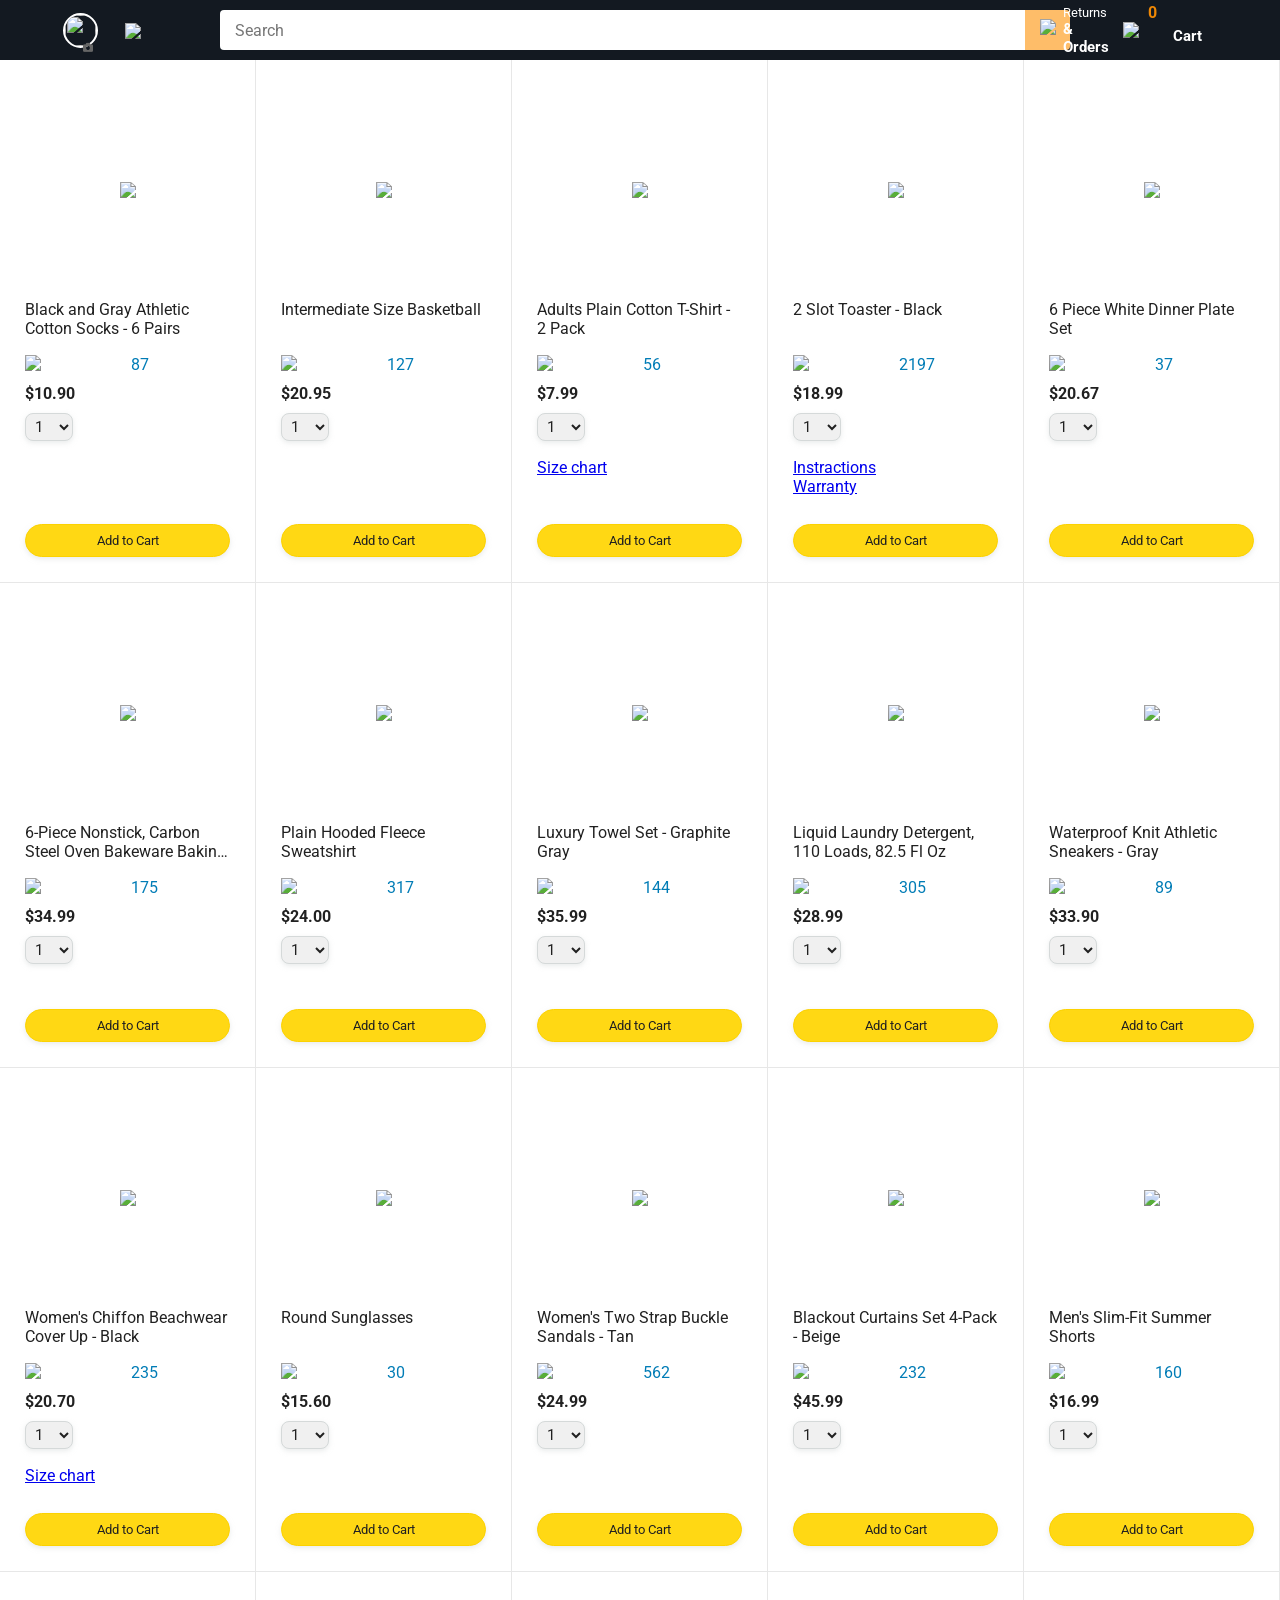
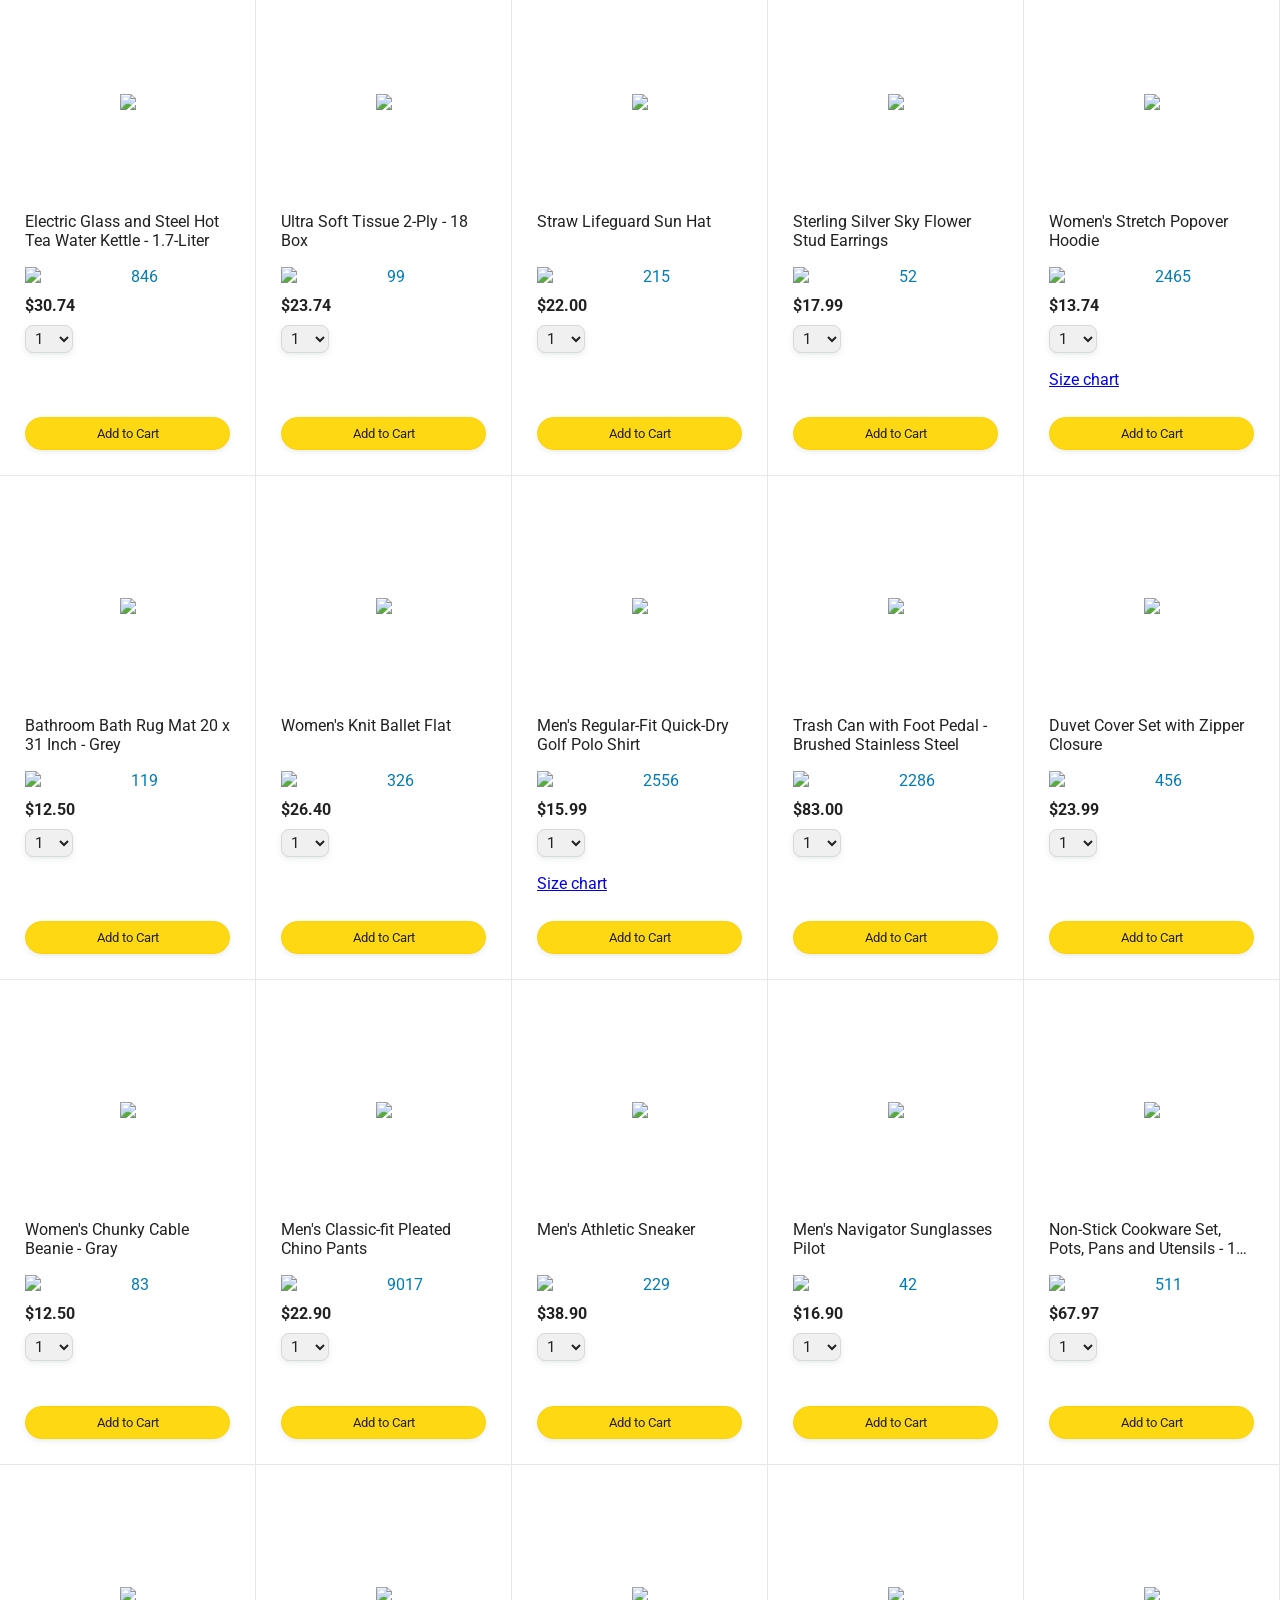
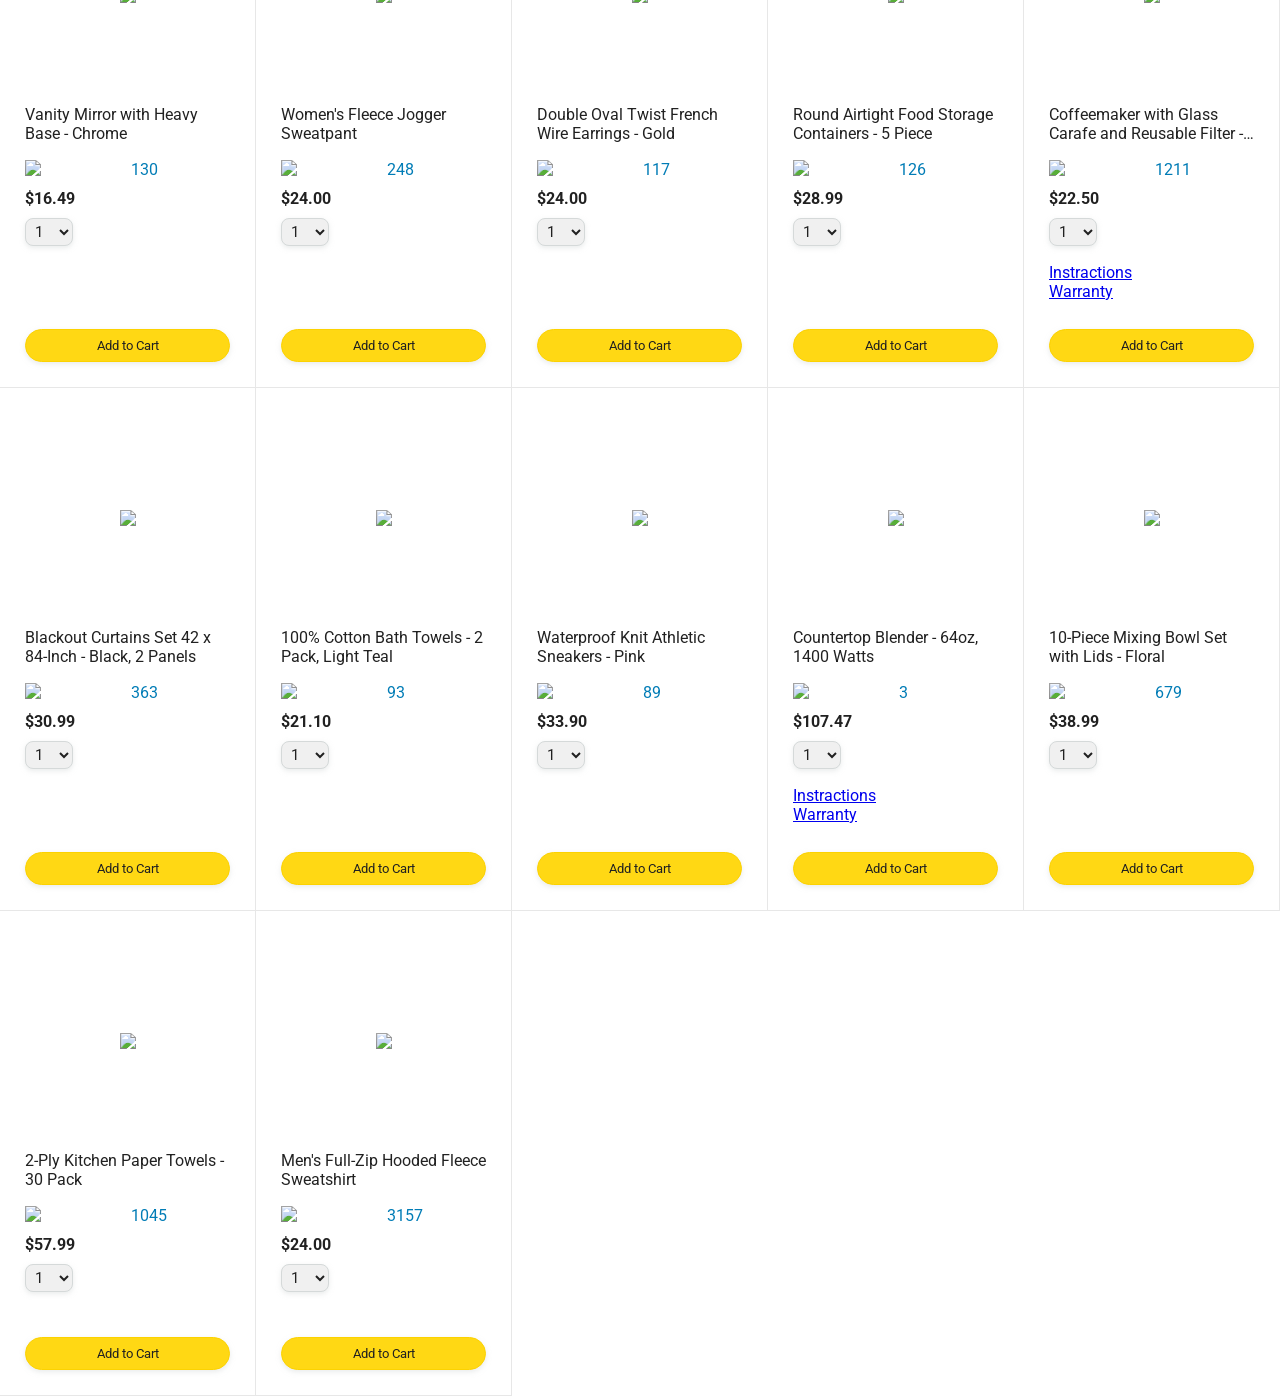
==== commit 73b14cac: "fix the backend" ====
--- a/index.html
+++ b/index.html
@@ -2,7 +2,7 @@
 <html>
 
 <head>
-  <title>Amazon Project</title>
+  <title>jamal-compiler Project</title>
 
   <!-- This code is needed for responsive design to work.
       (Responsive design = make the website look good on
@@ -22,15 +22,17 @@
 
   <!-- Here are the CSS files for this page. -->
   <link rel="stylesheet" href="styles/shared/general.css">
-  <link rel="stylesheet" href="styles/shared/amazon-header.css">
-  <link rel="stylesheet" href="styles/pages/amazon.css">
+  <link rel="stylesheet" href="styles/shared/jamal-compiler-header.css">
+  <link rel="stylesheet" href="styles/pages/jamal-compiler.css">
+  <link rel="shortcut icon" href="images/jamal-compiler-mobile-logo.png" type="image/x-icon">
+
 </head>
 
 <body>
   <!-- <header>
 
-    <div class="amazon-header">
-      <div class="amazon-header-left-section">
+    <div class="jamal-compiler-header">
+      <div class="jamal-compiler-header-left-section">
       <div class="small-12 columns">
         <div class="circle">
           <img class="profile-pic"
@@ -41,15 +43,15 @@
           <input class="file-upload" type="file" accept="image/*" />
         </div>
       </div>
-      <div class="amazon-logo-container">
+      <div class="jamal-compiler-logo-container">
        <a href="index.html" class="header-link">
-        <img class="amazon-logo" src="images/jamal-compiler-logo-white.png">
-        <img class="amazon-mobile-logo" src="images/jamal-complier-mobile-logo-white.png">
+        <img class="jamal-compiler-logo" src="images/jamal-compiler-logo-white.png">
+        <img class="jamal-compiler-mobile-logo" src="images/jamal-complier-mobile-logo-white.png">
       </a>
       </div>
     </div>
 
-    <div class="amazon-header-middle-section">
+    <div class="jamal-compiler-header-middle-section">
       <div class="search-bar-conainer">
         <input class="search-bar" type="text" placeholder="Search">
         <div class="pop-up">
@@ -65,7 +67,7 @@
       </button>
     </div>
     
-    <div class="amazon-header-right-section">
+    <div class="jamal-compiler-header-right-section">
       <div class="no-hamburger-menu">
         
         <a class="orders-link header-link" href="orders.html">
@@ -101,8 +103,8 @@
 </header> -->
 
 <header>
-  <div class="amazon-header">
-    <div class="amazon-header-left-section">
+  <div class="jamal-compiler-header">
+    <div class="jamal-compiler-header-left-section">
       <div class="small-12 columns">
         <div class="circle">
           <img class="profile-pic" src="https://t3.ftcdn.net/jpg/03/46/83/96/360_F_346839683_6nAPzbhpSkIpb8pmAwufkC7c5eD7wYws.jpg">
@@ -113,15 +115,15 @@
         </div>
       </div>
 
-      <div class="amazon-logo-container">
+      <div class="jamal-compiler-logo-container">
         <a href="index.html" class="header-link">
-          <img class="amazon-logo" src="images/jamal-compiler-logo-white.png">
-          <img class="amazon-mobile-logo" src="images/jamal-complier-mobile-logo-white.png">
+          <img class="jamal-compiler-logo" src="images/jamal-compiler-logo-white.png">
+          <img class="jamal-compiler-mobile-logo" src="images/jamal-complier-mobile-logo-white.png">
         </a>
       </div>
     </div>
 
-    <div class="amazon-header-middle-section">
+    <div class="jamal-compiler-header-middle-section">
       <div class="search-bar-conainer">
         <input class="search-bar" type="text" placeholder="Search">
         <div class="pop-up">Enter a product name to search for</div>
@@ -132,7 +134,7 @@
       </button>
     </div>
 
-    <div class="amazon-header-right-section">
+    <div class="jamal-compiler-header-right-section">
       <div class="no-hamburger-menu">
         <a class="orders-link header-link" href="orders.html">
           <span class="returns-text">Returns</span>
@@ -171,7 +173,7 @@
     </div>
 
 
-    <script type="module" src="scripts/amazon.js"></script>
+    <script type="module" src="scripts/jamal-compiler.js"></script>
 </body>
 
 </html>
--- a/styles/shared/jamal-compiler-header.css
+++ b/styles/shared/jamal-compiler-header.css
@@ -0,0 +1,275 @@
+* {
+  box-sizing: border-box;
+}
+link[rel = 'shortcut icon']{
+  background-color: white;
+}
+.search-bar-conainer{
+  flex:1;
+  display: flex;
+  justify-content: center;
+  position: relative;
+}
+
+.search-button-pop-up,.search-bar-conainer .pop-up{
+  position: absolute;
+  visibility: hidden;
+  font-size: 14px;
+  top: 44px;
+  background-color: rgb(241, 241, 241);
+  border-radius: 3px;
+  color:rgb(96,96,96);
+  white-space: nowrap;
+  padding: 10px 20px;
+}
+.search-button:hover .search-button-pop-up{
+  visibility: visible;
+  top:54px;
+}
+
+
+.jamal-compiler-header{
+
+  display: flex;
+  align-items:center;
+  justify-content: space-between;
+}
+header {
+  background-color: rgb(19, 25, 33);
+  color: white;
+  padding-left: 15px;
+  padding-right: 15px;
+  height: 150px;
+  position: fixed;
+  top: 0;
+  left: 0;
+  right: 0;
+  display: grid;
+  grid-template-rows: 60px 1fr; 
+  gap:2px;
+  transition:  all .75s ease;
+}
+
+.header-active{
+  height:60px;
+}
+.second-row:hover,.thrid-row:hover{
+  background-color: rgb(38, 50, 63);
+  margin: 0px -20px;
+}
+.row-container{
+  display: grid;
+  margin-bottom: 5px;
+  grid-template-rows: 35px 35px;
+  gap:5px;
+}
+.second-row, .thrid-row{
+  display: flex;
+  justify-content: center;
+  align-items: center;
+}
+
+.second-row a span{
+  display: inline-block;
+}
+.jamal-compiler-logo-container{
+  display: flex;
+  align-items: center;
+  justify-content: center;
+}
+
+.jamal-compiler-header-left-section {
+  width: 180px;
+  display: flex;
+  vertical-align: bottom;
+  justify-content:center;
+  align-items: space-around;
+  gap:10px;
+}
+
+@media (max-width: 800px) {
+  .jamal-compiler-header-left-section {
+    width: unset;
+  }
+}
+
+
+.header-link {
+  display: inline-block;
+  padding: 6px;
+  border-radius: 2px;
+  cursor: pointer;
+  text-decoration: none;
+  border: 1px solid rgba(0, 0, 0, 0);
+}
+
+.header-link:hover {
+  border: 1px solid white;
+
+
+}
+
+.jamal-compiler-logo {
+  width: 120px;
+  margin-top: 5px;
+}
+
+.jamal-compiler-mobile-logo {
+  display: none;
+}
+
+@media (max-width: 575px) {
+  .jamal-compiler-logo {
+    display: none;
+  }
+  .jamal-compiler-mobile-logo {
+    display: block;
+    height: 50px;
+    margin-top: 5px;
+    object-fit: contain;
+  }
+  header >div:not([class = 'jamal-compiler-header']) .header-link:hover {
+  border: none;
+  }
+}
+
+.jamal-compiler-header-middle-section {
+  flex: 1;
+  max-width: 850px;
+  margin-left: 10px;
+  margin-right: 10px;
+  display: flex;
+  justify-content: center;
+  align-items: center;
+}
+
+.search-bar {
+  flex: 1;
+  width: 0;
+  font-size: 16px;
+  height: 40px;
+  padding-left: 15px;
+  border: none;
+  border-top-left-radius: 4px;
+  border-bottom-left-radius: 4px;
+  border-top-right-radius: 0;
+  border-bottom-right-radius: 0;
+}
+
+
+
+.search-button {
+  background-color: rgb(254, 189, 105);
+  border: none;
+  width: 45px;
+  height: 40px;
+  display: flex;
+  justify-content: center;
+  align-items: center;
+  border-top-right-radius: 4px;
+  border-bottom-right-radius: 4px;
+  flex-shrink: 0;
+}
+
+.search-icon {
+  height: 22px;
+}
+
+@media (max-width: 600px) {
+  .no-hamburger-menu{
+    visibility: hidden;
+  }
+  .hamburger-menu{
+    visibility: visible;
+  }
+
+
+}
+
+@media (min-width: 600px ){
+  .hamburger-menu{
+    visibility: hidden;
+    
+  }
+  .no-hamburger-menu{
+    visibility: visible;
+    width: 100%;
+  }
+  .jamal-compiler-header-middle-section{
+    margin-right: 60px;
+  }
+  .jamal-compiler-header-right-section{
+    width: 180px;
+    margin-left: 0px;
+  }
+  
+  .row-container{
+    display: none;
+  }
+  header{
+    height: 60px;
+  }
+}
+ 
+
+.hamburger-menu{
+  display: flex;
+  justify-content: center;
+  align-items: center;
+}
+.no-hamburger-menu{
+  width: 80px;
+  display: flex;
+  justify-content: end;
+}
+.jamal-compiler-header-right-section {
+  margin-left:-60px;
+  display: flex;
+  justify-content: end;
+}
+
+
+.orders-link {
+  color: white;
+}
+
+.returns-text {
+  display: block;
+  font-size: 13px;
+}
+
+.orders-text {
+  display: block;
+  font-size: 15px;
+  font-weight: 700;
+}
+
+.cart-link {
+  color: white;
+  display: flex;
+  align-items: center;
+  position: relative;
+}
+
+.cart-icon {
+  width: 50px;
+}
+
+.cart-text {
+  margin-top: 12px;
+  font-size: 15px;
+  font-weight: 700;
+}
+
+.cart-quantity {
+  color: rgb(240, 136, 4);
+  font-size: 16px;
+  font-weight: 700;
+
+  position: absolute;
+  top: 4px;
+  left: 22px;
+  
+  width: 26px;
+  text-align: center;
+}
--- a/styles/pages/jamal-compiler.css
+++ b/styles/pages/jamal-compiler.css
@@ -0,0 +1,156 @@
+.main {
+  margin-top: 60px;
+}
+
+.products-grid {
+  display: grid;
+
+  /* - In CSS Grid, 1fr means a column will take up the
+       remaining space in the grid.
+     - If we write 1fr 1fr ... 1fr; 8 times, this will
+       divide the grid into 8 columns, each taking up an
+       equal amount of the space.
+     - repeat(8, 1fr); is a shortcut for repeating "1fr"
+       8 times (instead of typing out "1fr" 8 times).
+       repeat(...) is a special property that works with
+       display: grid; */
+  grid-template-columns: repeat(8, 1fr);
+}
+
+/* @media is used to create responsive design (making the
+   website look good on any screen size). This @media
+   means when the screen width is 2000px or less, we
+   will divide the grid into 7 columns instead of 8. */
+@media (max-width: 2000px) {
+  .products-grid {
+    grid-template-columns: repeat(7, 1fr);
+  }
+}
+
+/* This @media means when the screen width is 1600px or
+   less, we will divide the grid into 6 columns. */
+@media (max-width: 1600px) {
+  .products-grid {
+    grid-template-columns: repeat(6, 1fr);
+  }
+}
+
+@media (max-width: 1300px) {
+  .products-grid {
+    grid-template-columns: repeat(5, 1fr);
+  }
+}
+
+@media (max-width: 1000px) {
+  .products-grid {
+    grid-template-columns: repeat(4, 1fr);
+  }
+}
+
+@media (max-width: 800px) {
+  .products-grid {
+    grid-template-columns: repeat(3, 1fr);
+  }
+}
+
+@media (max-width: 575px) {
+  .products-grid {
+    grid-template-columns: repeat(2, 1fr);
+  }
+}
+
+@media (max-width: 450px) {
+  .products-grid {
+    grid-template-columns: 1fr;
+  }
+}
+
+.product-container {
+  padding-top: 40px;
+  padding-bottom: 25px;
+  padding-left: 25px;
+  padding-right: 25px;
+
+  border-right: 1px solid rgb(231, 231, 231);
+  border-bottom: 1px solid rgb(231, 231, 231);
+
+  display: flex;
+  flex-direction: column;
+}
+
+.product-image-container {
+  display: flex;
+  justify-content: center;
+  align-items: center;
+
+  height: 180px;
+  margin-bottom: 20px;
+}
+
+.product-image {
+  /* Images will overflow their container by default. To
+    prevent this, we set max-width and max-height to 100%
+    so they stay inside their container. */
+  max-width: 100%;
+  max-height: 100%;
+}
+
+.product-name {
+  height: 40px;
+  margin-bottom: 12px;
+}
+
+.product-rating-container {
+  display: flex;
+  align-items: center;
+  margin-bottom: 10px;
+}
+
+.product-rating-stars {
+  width: 100px;
+  margin-right: 6px;
+}
+
+.product-rating-count {
+  color: rgb(1, 124, 182);
+  cursor: pointer;
+  margin-top: 3px;
+}
+
+.product-price {
+  font-weight: 700;
+  margin-bottom: 10px;
+}
+
+.product-quantity-container {
+  margin-bottom: 17px;
+}
+
+.product-spacer {
+  flex: 1;
+}
+
+.added-to-cart {
+  color: rgb(6, 125, 98);
+  font-size: 16px;
+
+  display: flex;
+  align-items: center;
+  margin-bottom: 8px;
+
+  /* At first, the "Added to cart" message will
+     be invisible. Use JavaScript to change the
+     opacity and make it visible. */
+  visibility: hidden;
+}
+
+.added-to-cart img {
+  height: 20px;
+  margin-right: 5px;
+}
+
+.add-to-cart-button {
+  width: 100%;
+  padding: 8px;
+  border-radius: 50px;
+}
